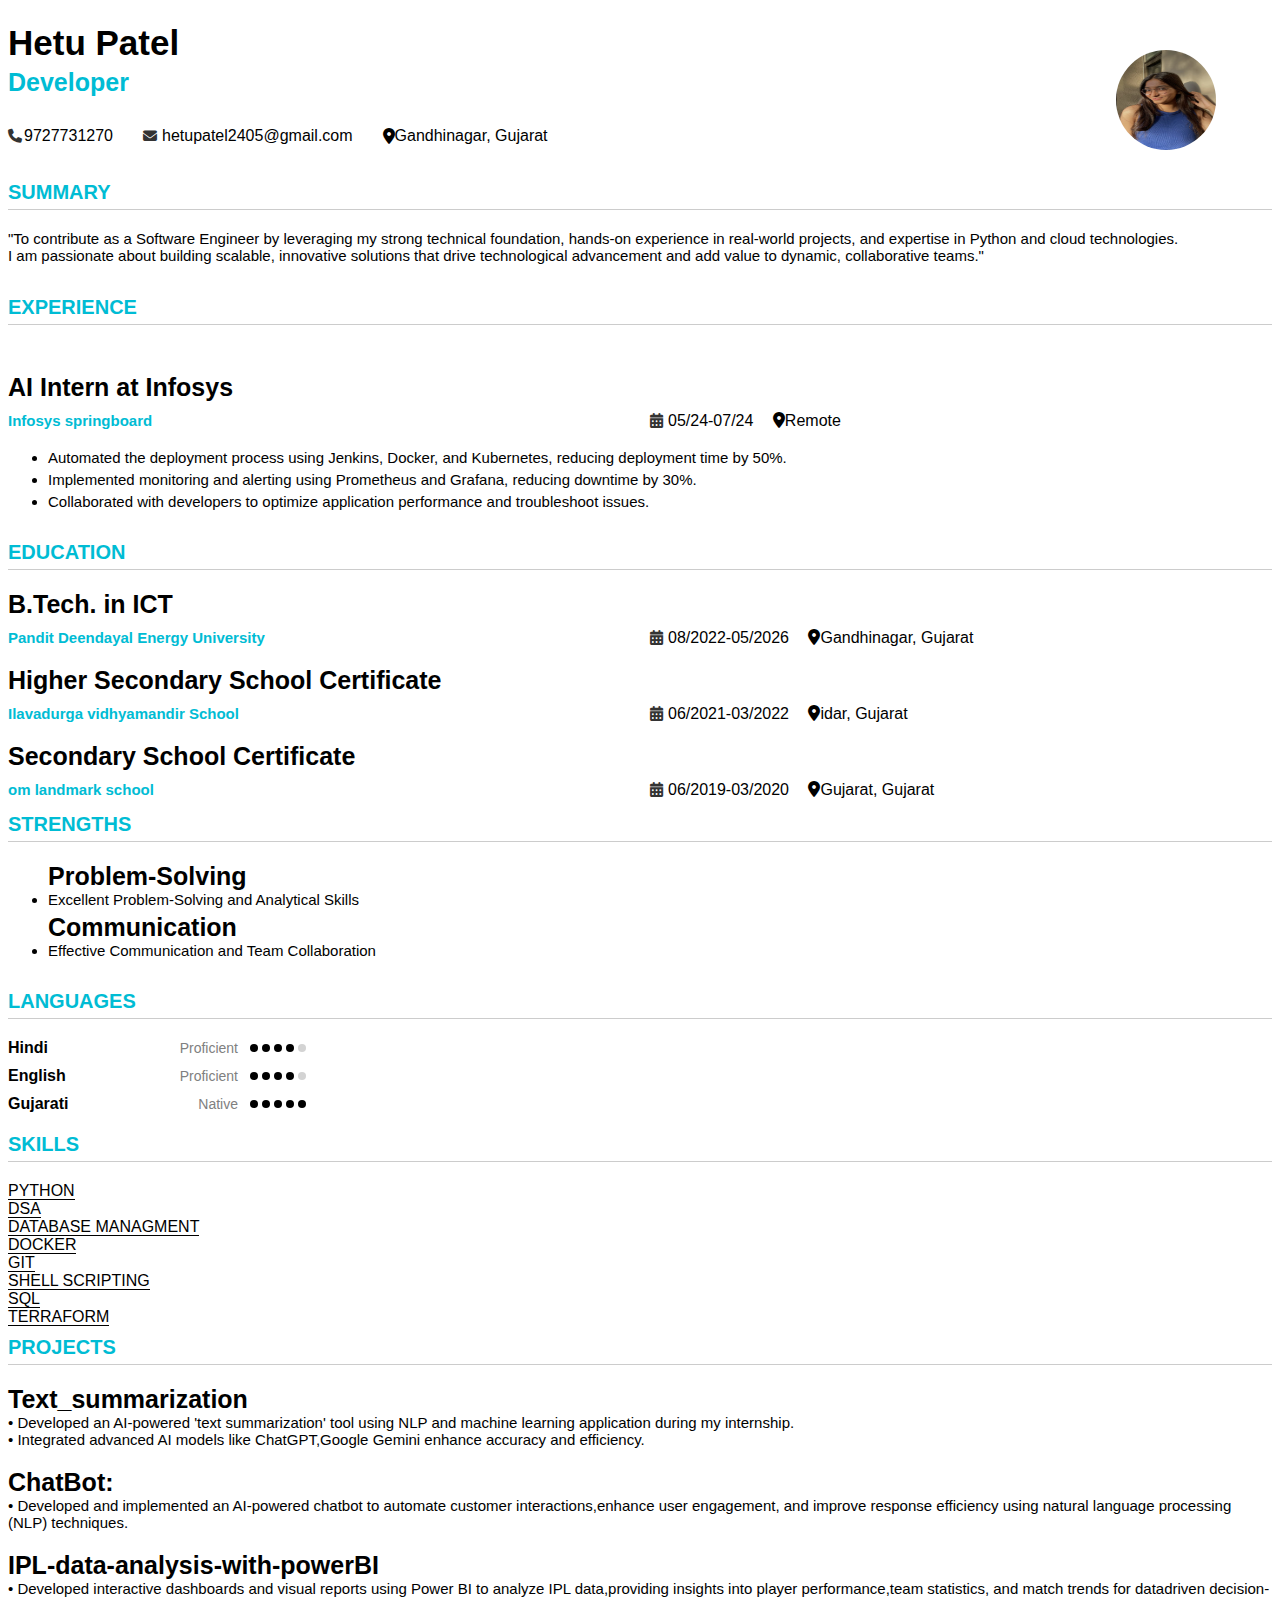
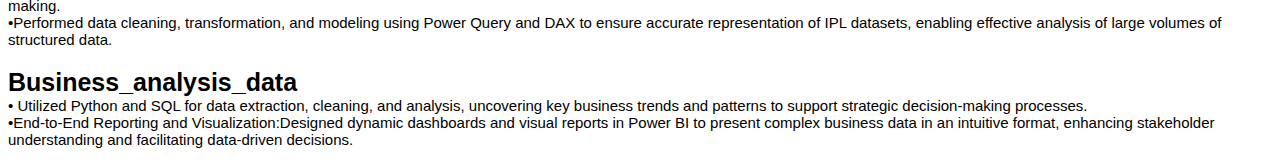
==== lab5/index.html @ 9b480408 "uploding codes" ====
<!DOCTYPE html>
<html lang="en">
<head>
  <link rel="stylesheet" href="styles.css">
  <link rel="stylesheet" href="https://cdnjs.cloudflare.com/ajax/libs/font-awesome/6.5.1/css/all.min.css">
  <meta charset="UTF-8">
  <meta name="viewport" content="width=device-width, initial-scale=1.0">
  <title>Hetu patel Resume</title>
</head>
<body>
  <header>
    <h1>Hetu Patel</h1>
    <div class="info-container">
      <h2>Developer</h2>
      <div class="contact-info">
        <p><i class="fas fa-phone"></i> 9727731270</p>
        <p><i class="fas fa-envelope"></i> hetupatel2405@gmail.com</p>
        <p><i class="fas fa-map-marker-alt"></i> Gandhinagar, Gujarat</p>
      </div>
    </div>
    <img src="hetu.png" alt="Profile Photo">
  </header>
  <div class="grid-container"></div>
    <div class="left-column">
      <h3>Summary</h3>
      <p>"To contribute as a Software Engineer by leveraging my strong technical foundation, hands-on experience in real-world projects,
        and expertise in Python and cloud technologies. <br> I am passionate about building scalable, innovative solutions that drive
        technological advancement and add value to dynamic, collaborative teams." </h3>
        <br><br>

        <h3>EXPERIENCE</h3>
        <br>
      <a><b>AI Intern at Infosys</b></a>
      <div class="inner-grid">
        <div class="inner-left-column">
          <h4>Infosys springboard</h4>
        </div>
        <div class="inner-right-column">
          <span class="tab"><i class="fas fa-calendar-alt"></i>05/24-07/24</span>
          <span class="tab"><i class="fas fa-map-marker-alt"></i>Remote</span>
        </div>
      </div>
      <ul>
        <li>Automated the deployment process using Jenkins, Docker, and Kubernetes, reducing deployment time by 50%.</li>
        <li>Implemented monitoring and alerting using Prometheus and Grafana, reducing downtime by 30%.</li>
        <li>Collaborated with developers to optimize application performance and troubleshoot issues.</li>
      </ul>
      <h3>Education</h3>
      <a><b>B.Tech. in ICT</b></a>
      <div class="inner-grid">
        <div class="inner-left-column">
          <h4>Pandit Deendayal Energy University</h4>
        </div>
        <div class="inner-right-column">
          <span class="tab"><i class="fas fa-calendar-alt"></i>08/2022-05/2026</span>
          <span class="tab"><i class="fas fa-map-marker-alt"></i>Gandhinagar, Gujarat</span>
        </div>
      </div>
      <a><b>Higher Secondary School Certificate</b></a>
      <div class="inner-grid">
        <div class="inner-left-column">
          <h4>Ilavadurga vidhyamandir School</h4>
        </div>
        <div class="inner-right-column">
          <span class="tab"><i class="fas fa-calendar-alt"></i>06/2021-03/2022</span>
          <span class="tab"><i class="fas fa-map-marker-alt"></i>idar, Gujarat</span>
        </div>
      </div>
      <a><b>Secondary School Certificate</b></a>
      <div class="inner-grid">
        <div class="inner-left-column">
          <h4>om landmark school</h4>
        </div>
        <div class="inner-right-column">
          <span class="tab"><i class="fas fa-calendar-alt"></i>06/2019-03/2020</span>
          <span class="tab"><i class="fas fa-map-marker-alt"></i>Gujarat, Gujarat</span>
        </div>
      </div>
      </div>
    <div class="right-column">
      <h3>STRENGTHS</h3>
      <ul>
        <b>Problem-Solving</b>
        <li>Excellent Problem-Solving and Analytical Skills</li>
        <b>Communication</b>
        <li>Effective Communication and Team Collaboration</li>
      </ul>
      <h3>Languages</h3>
      <div class="languages">
        <div class="language">
          <span class="lang-name">Hindi</span>
          <span class="lang-level">Proficient</span>
          <div class="dots">
            <span class="dot filled"></span>
            <span class="dot filled"></span>
            <span class="dot filled"></span>
            <span class="dot filled"></span>
            <span class="dot empty"></span>
          </div>
        </div>
        <div class="language">
          <span class="lang-name">English</span>
          <span class="lang-level">Proficient</span>
          <div class="dots">
            <span class="dot filled"></span>
            <span class="dot filled"></span>
            <span class="dot filled"></span>
            <span class="dot filled"></span>
            <span class="dot empty"></span>
          </div>
        </div>
        <div class="language">
          <span class="lang-name">Gujarati</span>
          <span class="lang-level">Native</span>
          <div class="dots">
            <span class="dot filled"></span>
            <span class="dot filled"></span>
            <span class="dot filled"></span>
            <span class="dot filled"></span>
            <span class="dot filled"></span>
          </div>
        </div>
      </div>
      <h3>Skills</h3>
      <div class="skills">
        <div class="skill">
          <span class="skill-name">Python</span><br>
          <span class="skill-name">DSA</span><br>
          <span class="skill-name">Database Managment</span><br>
          <span class="skill-name">DOCker</span><br>
          <span class="skill-name">git</span><br>
          <span class="skill-name">shell scripting</span><br>
          <span class="skill-name">sql</span><br>
          <span class="skill-name">terraform</span><br>
        </div>
      </div>
      <h3>Projects</h3>
    <li><b>Text_summarization</b> <a href="https://github.com/Patelhlt/text-summarizer"></a>
    <p>• Developed an AI-powered 'text summarization' tool using NLP and machine learning application during my internship.
        <br>• Integrated advanced AI models like ChatGPT,Google Gemini enhance accuracy and efficiency.</p></li>
    <li><b>ChatBot:</b><a href="https://github.com/Patelhlt/Chatbot"></a><p>• Developed and implemented an AI-powered chatbot to automate customer interactions,enhance user engagement, and improve response efficiency using natural language processing (NLP) techniques.</p></li>
    <li><b>IPL-data-analysis-with-powerBI</b><a href="https://github.com/Patelhlt/IPL-data-analysis-with-powerBI"></a><p>• Developed interactive dashboards and visual
        reports using Power BI to analyze IPL data,providing insights into player performance,team statistics, and match trends for datadriven decision-making.
        <br>•Performed data cleaning, transformation, and modeling using Power Query and DAX to ensure accurate representation of IPL datasets, enabling effective analysis of large volumes of structured data.</p></li>
    <li><b>Business_analysis_data</b><a href="https://github.com/Patelhlt/Business_analysis_data"></a><p>• Utilized Python and SQL for data extraction, cleaning, and analysis, uncovering key business trends and patterns to support strategic decision-making processes.
        <br>•End-to-End Reporting and Visualization:Designed dynamic dashboards and visual reports in Power BI to present complex business data in an intuitive format, enhancing stakeholder understanding and facilitating data-driven decisions.</p></li>
    </div>
</body>
</html>
---- lab5/styles.css ----
header h1 {
    margin-bottom: 5px;
    font-size: 35px;
    font-family: 'Poppins', sans-serif;
}
header h2 {
    margin-top: 0;
    font-size: 25px;
    color: #00BCD4;
    margin-bottom: 5px;
}
header img {
    position: absolute;
    right: 5%;
    top: 50px;
    height: 100px;
    width: 100px;
    border-radius: 50%;
}
.fa-phone {
    color: #333;
    font-size: 14px;
    margin-right: 2px;
}
.fa-envelope {
    color: #333;
    font-size: 14px;
    margin-right: 5px;
}
.fa-map-marker {
    color: #333;
    font-size: 14px;
    margin-right: 5px;
}
.contact-info {
    display: flex;
    gap: 30px;
    margin-top: 5px;
    flex-wrap: wrap;
}
.info-container {
    display: flex;
    flex-direction: column;
    align-items: flex-start;
}
header p {
    display: flex;
    margin-top: 0;
    justify-content: space-between;
    align-items: center;
    padding: 20px 0;
}
.grid-container {
    display: grid;
    grid-template-columns: 2.5fr 1fr;
    gap: 20px;
}
.left-column, .right-column {
    display: flex;
    flex-direction: column;
    gap: 10px;
    margin-bottom: 5px;
}
.left-column h3, .right-column h3 {
    margin-top: 0;
    font-size: 20px;
    color: #00BCD4;
    margin-bottom: 5px;
    border-bottom: 1px solid #ccc;
    padding-bottom: 5px;           
    margin-bottom: 10px; 
    text-transform: uppercase;
}
.left-column p, .right-column p {
    margin-top: 0;
    font-size: 15px;
    margin-bottom: 5px;
}
.left-column h4, .right-column h4 {
    color: #00BCD4;
    text-decoration: none;
    font-size: 15px;
    margin-top: 0;
    margin-bottom: 5px;
}
.left-column a, .right-column a {
    color: #000000;
    margin-top: 0;
    font-size: 20px;
}
.left-column b, .right-column b {
    color: #000000;
    margin-top: 0;
    font-size: 25px;
}
.inner-grid {
    display: grid;
    grid-template-columns: 1fr 1fr; 
    gap: 20px;
    margin-top: 0;
    margin-bottom: 5px;
  }
  
  .inner-column {
    border: 1px solid #ddd;
    padding: 10px;
    margin-top: 0;
    margin-bottom: 5px;
  }
.inner-left-column h4, .inner-right-column h4 {
    margin-top: 0;
    font-size: 15px;
    margin-bottom: 5px;
}
.fa-calendar-alt {
    color: #333;
    font-size: 15px;
    margin-right: 5px;
    margin-bottom: 5px;
}
.tab {
    margin-right: 15px;
    margin-bottom:5px;
  }
.left-column li, .right-column li {
    margin-top: 0;
    font-size: 15px;
    margin-bottom: 5px;
}
.left-column ul, .right-column ul {
    margin-top: 0px;
}
body {
    font-family: Arial, sans-serif;
}

.languages {
    width: 300px;
}

h3 {
    font-size: 16px;
    color: gray;
    text-transform: uppercase;
    margin-bottom: 5px;
}
hr {
    border: 0;
    height: 1px;
    background: #999;
    margin-bottom: 10px;
}
.language {
    display: flex;
    align-items: center;
    justify-content: space-between;
    margin-bottom: 10px;
}
.lang-name {
    font-weight: bold;
}
.lang-level {
    font-size: 14px;
    color: gray;
    margin-left: auto;
    margin-right: 10px;
}
.dots {
    display: flex;
}
.dot {
    width: 8px;
    height: 8px;
    margin: 0 2px;
    border-radius: 50%;
    background-color: lightgray;
}
.filled {
    background-color: black;
}
.skills {
    width: 300px;
}
.skill-name {
    border-bottom: 1px solid #000000;
    padding-bottom: 0px;
    text-transform: uppercase;
    margin-bottom: 5px;
}
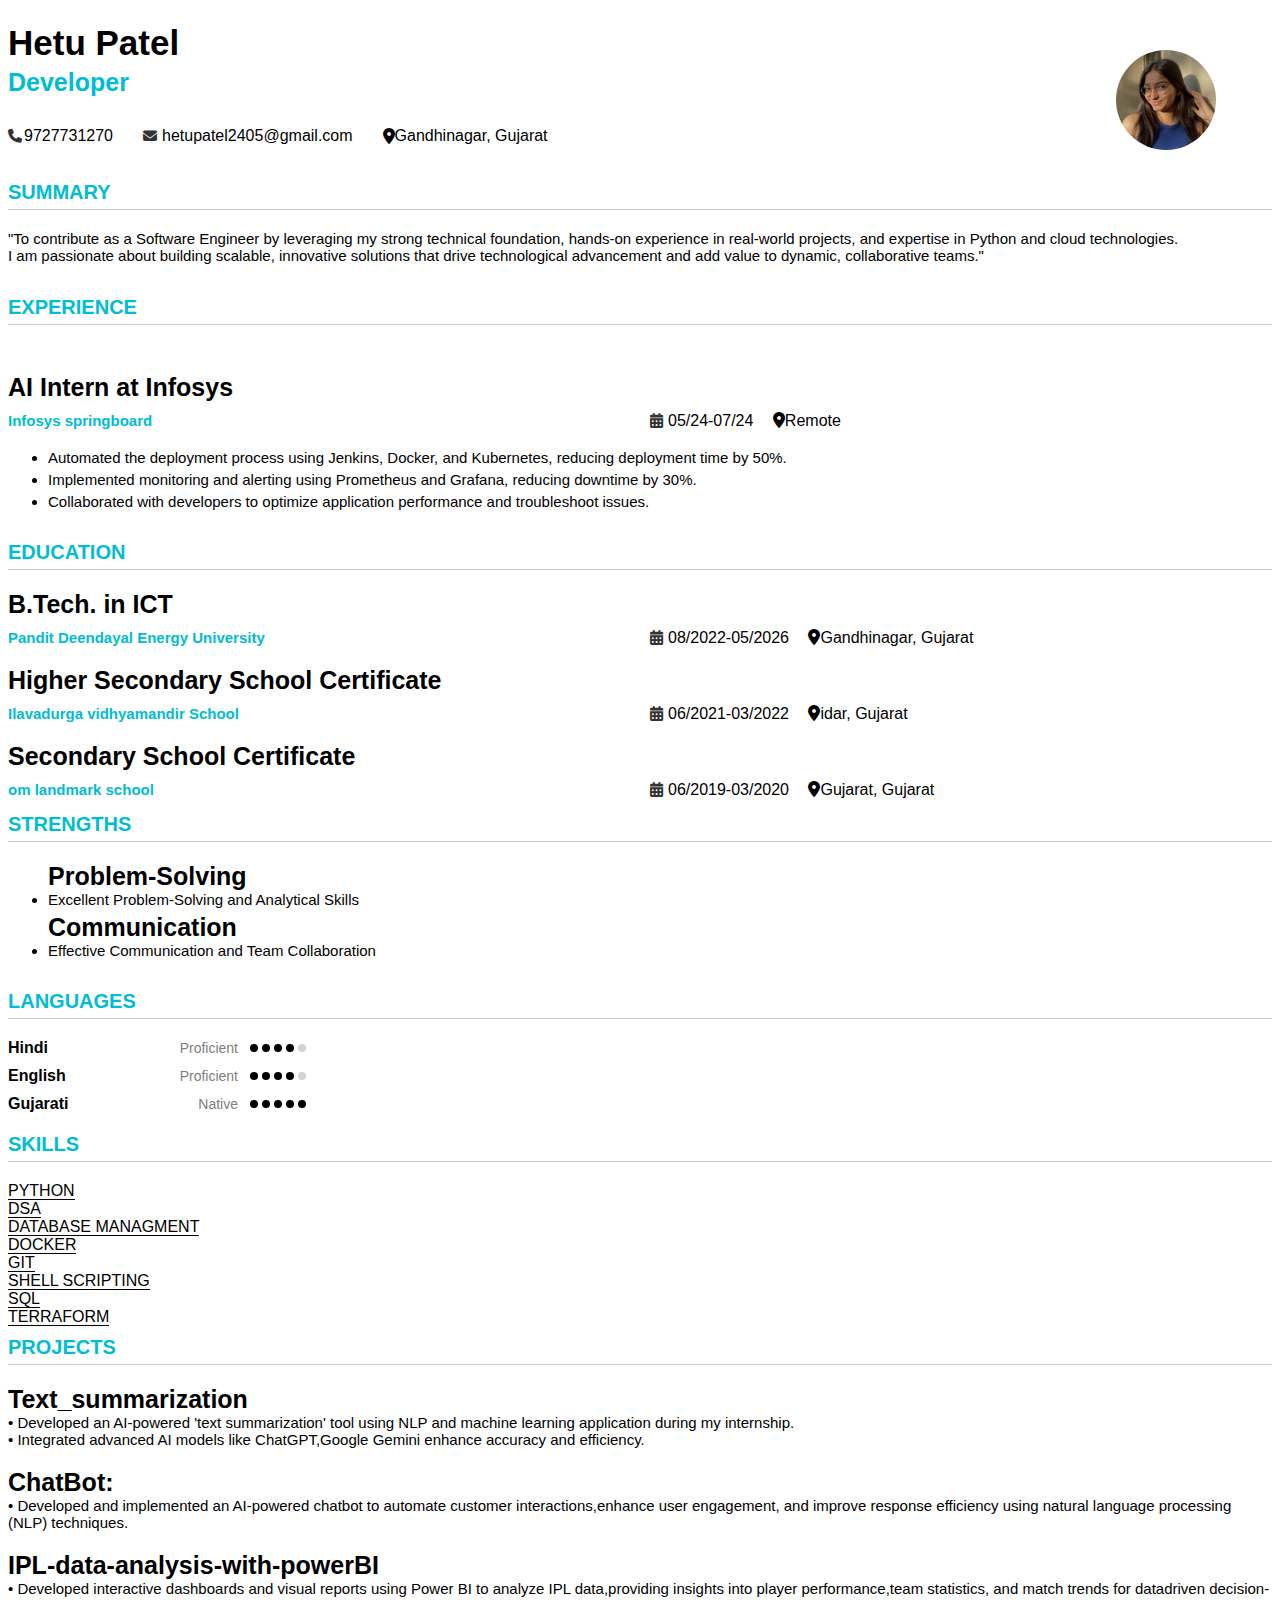
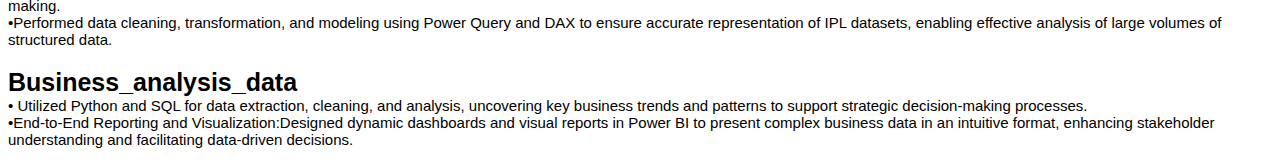
==== commit f4afb307: "upload codes" ====
--- a/lab5/index.html
+++ b/lab5/index.html
@@ -18,7 +18,7 @@
         <p><i class="fas fa-map-marker-alt"></i> Gandhinagar, Gujarat</p>
       </div>
     </div>
-    <img src="hetu.png" alt="Profile Photo">
+    <img src="pic.png" alt="Profile Photo">
   </header>
   <div class="grid-container"></div>
     <div class="left-column">
